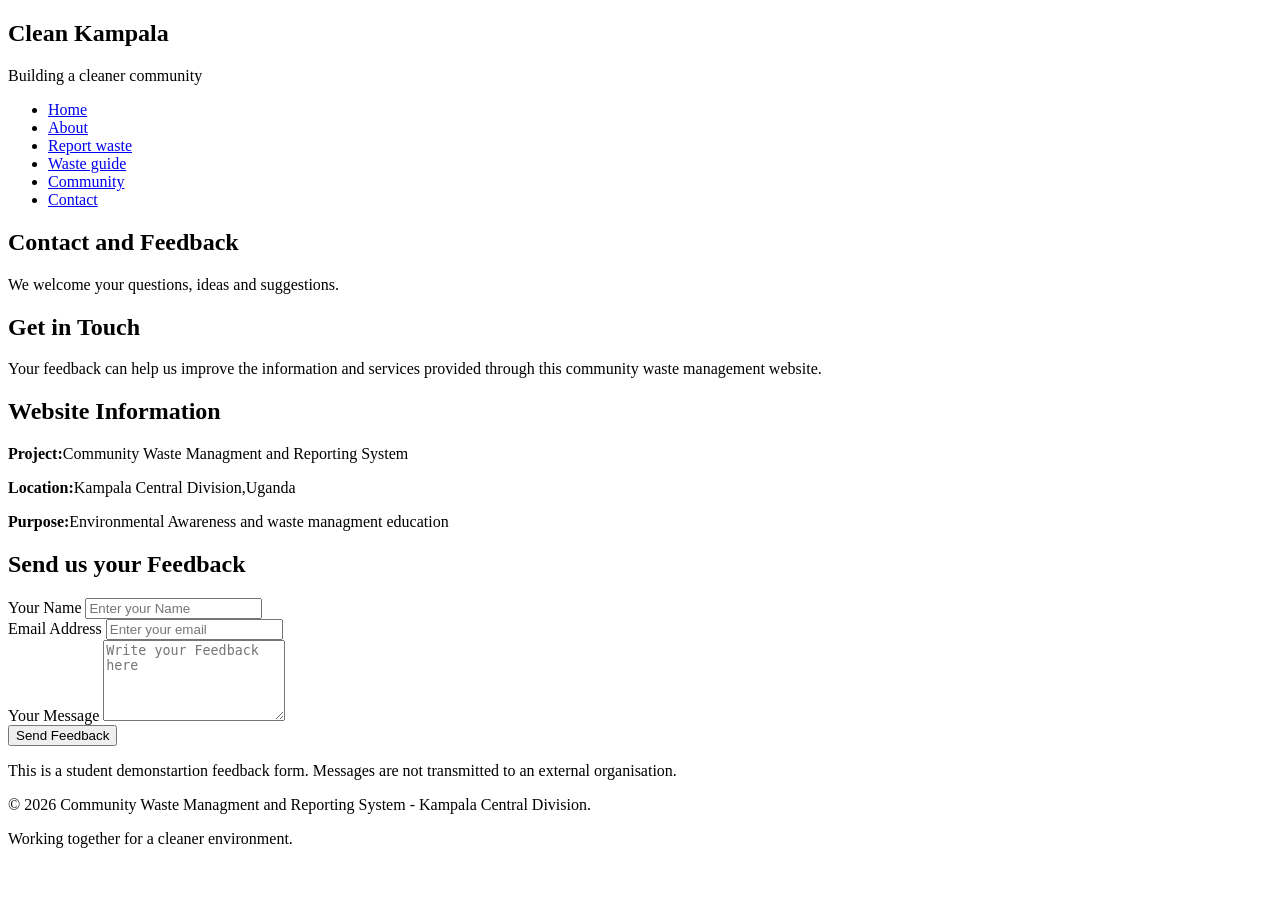
==== contact.html @ b687350e "Add files via upload" ====
<!DOCTYPE html>
<html lang="en">
<head>
    <meta charset="UTF-8">
    <meta name="viewport" content="width=device-width, initial-scale=1.0">
    <title>Contact Us | Clean Kampala</title>
    <link rel="icon" href="images/image_7a69360.png">
    <link rel="stylesheet" href="css/style.css">
</head>

<body>
     
    <header>
        <div class="logo">
          <h2>Clean Kampala</h2>
          <p>Building a cleaner community</p>  
        </div>


<nav>
    <ul>
        <li><a href="index.html">Home</a></li>
        <li><a href="about.html">About</a></li>
        <li><a href="report.html">Report waste</a></li>
        <li><a href="guide.html">Waste guide</a></li>
        <li><a href="community.html">Community</a></li>
        <li><a href="contact.html">Contact</a></li>
    </ul>
  </nav>
 </header>

 <main>
   
    <section class="page-banner">
        <h1>Contact and Feedback</h1>
        <p>We welcome your questions, ideas and suggestions.</p>
    </section>

    <section class="about-section">
        <h2>Get in Touch</h2>

        <p>
            Your feedback can help us improve the information and services provided through this community waste management website.
        </p>
    </section>

    
    <section class="contact-section">
        <div class="contact-information">
            <h2>Website Information</h2>
            <p><strong>Project:</strong>Community Waste Managment and Reporting System</p>
            <p><strong>Location:</strong>Kampala Central Division,Uganda</p>
            <p><strong>Purpose:</strong>Environmental Awareness and waste managment education</p>
        </div> 

       
        <form id="feedbackForm">

            <h2>Send us your Feedback</h2>

            <div class="form-group">
                <label for="visitorName">Your Name</label>
                <input
                type="text"
                id="visitorName"
                placeholder="Enter your Name"
                required
                >
            </div>

             <div class="form-group">
                <label for="visitorEmail">Email Address</label>
                <input
                type="email"
                id="visitorEmail"
                placeholder="Enter your email"
                required
                >
            </div>

             <div class="form-group">
                <label for="feedback">Your Message</label>
                <textarea
                id="feedback"
                rows="5"
                placeholder="Write your Feedback here"
                required
                ></textarea>
            </div>

            <button type="submit" class="submit-btn">
                Send Feedback
            </button>

            <p id="feedbackMessage" role="status" aria-live="polite"></p>
        </form>

        <p class="form-notice">This is a student demonstartion feedback form.
            Messages are not transmitted to an external organisation.
        </p>

    </section>
 </main>


  <footer>
    <p>
        &copy; 2026 Community Waste Managment and Reporting System - Kampala Central Division. 
    </p>
    <p>Working together for a cleaner environment.</p>
 </footer>
      
</body>
</html>
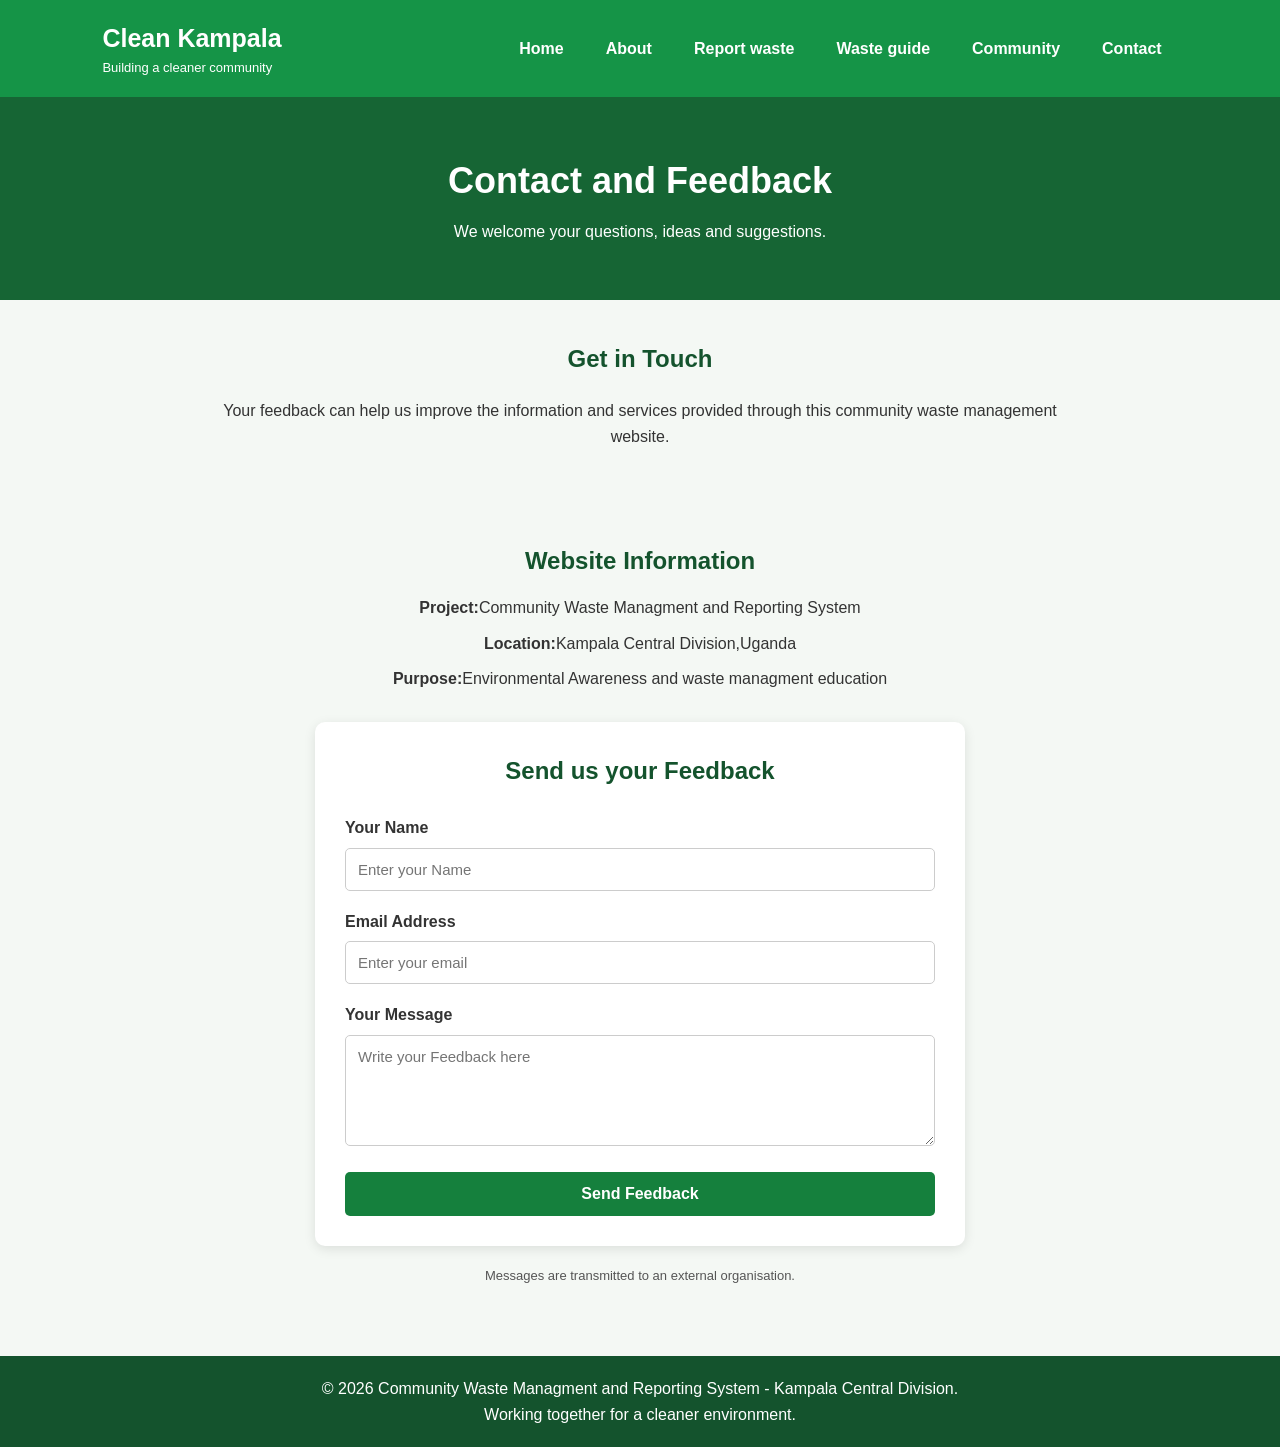
==== commit 9a9020ae: "Add files via upload" ====
--- a/contact.html
+++ b/contact.html
@@ -95,8 +95,8 @@
             <p id="feedbackMessage" role="status" aria-live="polite"></p>
         </form>
 
-        <p class="form-notice">This is a student demonstartion feedback form.
-            Messages are not transmitted to an external organisation.
+        <p class="form-notice">
+            Messages are transmitted to an external organisation.
         </p>
 
     </section>
--- a/css/style.css
+++ b/css/style.css
@@ -0,0 +1,462 @@
+/*General Page Styling*/
+* {
+    margin: 0;
+    padding: 0;
+    box-sizing: border-box;
+}
+* :hover{
+    cursor: default;
+}
+body{
+    font-family: Arial, sans-serif;
+    background-color: #f4f8f4;
+    color: #333;
+    line-height: 1.6;
+}
+
+
+header {
+    background-color: #159447;
+    color: white;
+    padding: 18px 8%;
+    display: flex;
+    justify-content: space-between;
+    align-items: center;
+    flex-wrap: wrap;
+}
+
+.logo h2 {
+    font-size: 25px;
+
+}
+
+.logo p {
+    font-size: 13px;
+}
+
+
+nav ul {
+    list-style: none;
+    display: flex;
+    align-items: center;
+    gap: 10px;
+    margin: 0;
+    padding: 0;
+}
+
+nav ul li a {
+    display: block;
+    color: white;
+    text-decoration: none;
+    font-weight: bold;
+    padding: 10px 16px;
+    border-radius: 25px;
+    transition: all 0.3s ease;
+}
+
+nav ul li a:hover {
+    background-color: rgba(19, 8, 8, 0.2);
+    transform: translateY(2px);
+}
+
+nav ul li a.active {
+    background-color: rgb(24, 14, 14);
+    color: #159447;
+    box-shadow: 0 3px 10px rgba(0, 0, 0, 0.15);
+}
+
+
+.hero {
+    min-height: 420px;
+    background: linear-gradient(
+        #166534,
+        #16a34a
+    ), url(images/background.jpg);
+    
+    background-size: cover;
+    background-position: center;
+    display: flex;
+    align-items: center;
+    padding: 50px 8%;
+    color: white;
+}
+
+.hero-content {
+   
+    max-width: 650px;
+}
+
+.hero p {
+   
+    font-size: 17px;
+    margin-bottom: 25px;
+}
+
+
+.btn {
+    display: inline-flex;
+    align-items: center;
+    justify-content: center;
+    background-color: #16a34a;
+    color: white;
+    padding: 13px 24px;
+    text-decoration: none;
+    border-radius: 30px;
+    margin: 8px 6px 8px 0;
+    font-weight: bold;
+    transition: 0.3s ease;
+    border: none;
+    cursor: pointer;
+    box-shadow: 0 4px 8px rgba(0, 0, 0, 0.15);
+
+}
+
+.btn:hover {
+
+    background-color: #14532d;
+    transform: translateY(3px);
+    box-shadow: 0 7px 14px rgba(0, 0, 0, 0.2);
+}
+
+.secondary-btn {
+    background-color: #ffffff;
+    color:#14532d;
+    border: 2px solid white;
+}
+
+.secondary-btn:hover {
+    background-color: transparent;
+    color: white;
+}
+
+
+.Introduction {
+    text-align: center;
+    padding: 45px 10%;
+}
+
+.Introduction h2{
+     color: #14532d;
+    margin-bottom: 12px;
+
+}
+.features h2 {
+    color:#14532d;
+    margin-bottom: 15px;
+}
+
+
+.features {
+    padding: 40px 8%;
+    text-align: center;
+}
+
+.feature-container {
+    display: flex;
+    justify-content: center;
+    flex-wrap: wrap;
+    gap: 20px;
+    margin-top: 25px;
+}
+
+.feature-card {
+    background-color: white;
+    padding: 25px;
+    width: 280px;
+    border-radius: 8px;
+    box-shadow: 0 3px 10px rgba(0,0,0,0.1);
+
+}
+
+.feature-card .btn {
+    background-color: #14532d;
+    color: white;
+}
+
+.feature-card h3{
+    color: #166534;
+    margin-bottom: 12px;
+}
+
+.feature-card a {
+    display: inline-block;
+    margin-top: 15px;
+    color: #15803d;
+    font-weight: bold;
+    text-decoration: none;
+}
+
+
+footer {
+    background-color: #14532d;
+    color: white;
+    text-align: center;
+    padding: 20px;
+    text-align: center;
+    padding: 20px;
+    margin-top: 30px;
+}
+
+
+@media (max-width: 768px) {
+header {
+
+    flex-direction: column;
+    gap: 15px;
+}
+nav ul {
+    justify-content: center;
+    gap: 12px;
+}
+
+.hero h1 {
+    font-size: 30px;
+}
+
+.feature-container {
+    flex-direction: column;
+    align-items: center;
+}
+}
+
+
+
+.page-banner {
+    background-color: #166534;
+    color: white;
+    text-align: center;
+    padding: 55px 20px;
+}
+
+.page-banner h1 {
+    font-size: 36px;
+    margin-bottom: 10px;
+
+}
+
+.about-section {
+    padding: 40px 10%;
+    text-align: center;
+
+}
+
+.about-section h2 {
+    color: #14532d;
+    margin-bottom: 20px;
+
+}
+
+.about-section p {
+    max-width: 850px;
+    margin: 12px auto;
+
+}
+
+.light-section {
+    background-color: #e8f5e9;
+
+}
+
+.user-list {
+    max-width: 600px;
+    margin: 20px auto;
+    text-align: left;
+    line-height: 2;
+
+}
+
+.user-list li {
+    margin-bottom: 5px;
+
+}
+
+.report-intro {
+    text-align: center;
+    padding: 35px 10%;
+}
+
+.report-intro h2 {
+    color: #14532d;
+    margin-bottom: 12px;
+
+}
+
+.report-section {
+    background-color: e8f5e9;
+    padding: 40px 20px;
+}
+
+#wasteReportForm {
+    max-width: 650px;
+    margin: auto;
+    background-color: white;
+    padding: 30px;
+    border-radius: 10px;
+    box-shadow: 0 3px 12px rgba(0,0,0,0.1);
+}
+
+#wasteReportForm h2{
+    color: #14532d;
+    text-align: center;
+    margin-bottom: 25px;
+
+}
+
+.form-group {
+    margin-bottom: 18px;
+}
+
+.form-group label {
+    display: block;
+    font-weight: bold;
+    margin-bottom: 7px;
+}
+
+.form-group input,
+.form-group select,
+.form-group textarea {
+    width: 100%;
+    padding: 12px;
+    border: 1px solid #ccc;
+    border-radius: 5px;
+    font-size: 15px;
+    font-family: Arial, sans-serif;
+}
+
+.form-group input:focus,
+.form-group select:focus,
+.form-group textarea:focus {
+    outline: none;
+    border-color: #16a34a;
+}
+
+.submit-btn {
+    width: 100%;
+    padding: 13px;
+    background-color: #15803d;
+    color: white;
+    border: none;
+    border-radius: 5px;
+    font-size: 16px;
+    font-weight: bold;
+    cursor: pointer;
+}
+
+.submit-btn:hover {
+    background-color: #14532d;
+}
+
+.form-notice {
+    max-width: 650px;
+    margin: 20px auto 0;
+    text-align: center;
+    font-size: 13px;
+    color: #555;
+}
+
+#formMessage {
+    margin-top: 15px;
+    text-align: center;
+    font-weight: bold;
+}
+
+
+.guide-section {
+    padding: 40px 8%;
+    text-align: center;
+    background-color: #f4f8f4;
+}
+
+.guide-section h2 {
+    color: #14532d;
+    margin-bottom: 25px;
+}
+
+.guide-section .feature-card {
+    border-top: 4px solid #16a34a;
+}
+
+.guide-section .feature-card p {
+    margin-top: 12px;
+
+}
+
+
+.contact-section {
+    background-color: e8f5e9;
+    padding: 40px 20px;
+}
+
+.contact-information {
+    max-width: 650px;
+    margin: 0 auto 30px;
+    text-align: center;
+}
+
+.contact-information h2 {
+      color: #14532d;
+      margin-bottom: 15px;
+}
+
+.contact-information p {
+    margin-bottom: 10px;
+}
+
+#feedbackForm {
+    max-width: 650px;
+    margin: auto;
+    background-color: white;
+    padding: 30px;
+    border-radius: 10px;
+    box-shadow: 0 3px 12px rgba(0,0,0,0.1);
+}
+
+#feedbackForm h2 {
+    text-align: center;
+    color: #14532d;
+    margin-bottom: 25px;
+}
+
+
+
+.about-content {
+    display: flex;
+    align-items: center;
+    justify-content: center;
+    gap: 40px;
+    max-width: 1100px;
+    margin: auto;
+    text-align: left;
+}
+
+.about-text {
+    flex: 1;
+}
+
+.about-image img {
+    width: 100%;
+    height: 300px;
+    object-fit: cover;
+    border-radius: 15px;
+    display: block;
+    box-shadow: 0 5px 15px rgba(0, 0, 0, 0.15);
+}
+
+
+@media (max-width: 768px) {
+  
+    .about-content{
+        flex-direction: column;
+        text-align: center;
+
+    }
+}
+
+
+.guide-section .feature-card img {
+    width: 100%;
+    height: 180px;
+    object-fit: cover;
+    border-radius: 8px;
+    margin-bottom: 15px;
+}
